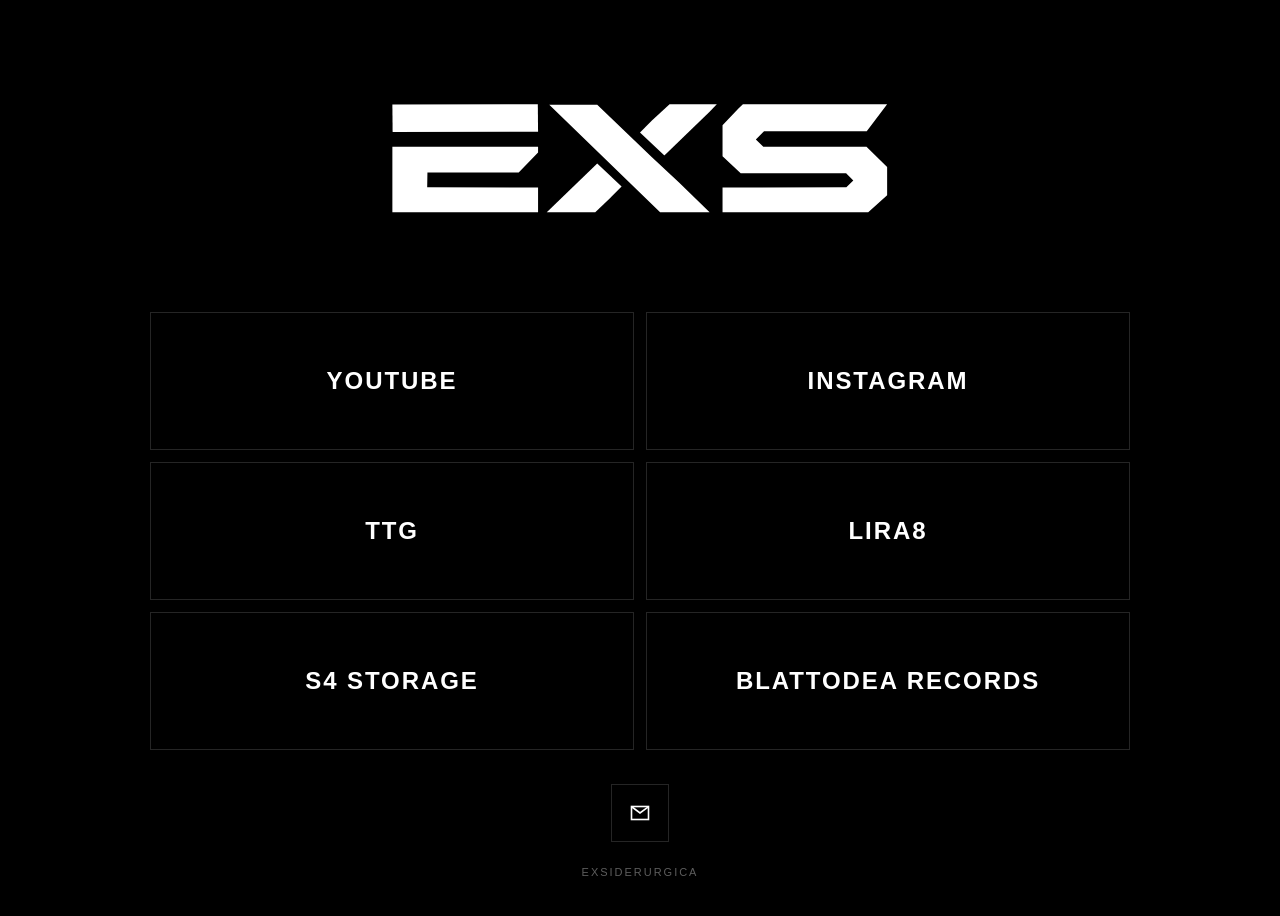
==== index.html @ e42df914 "fix: link Blattodea Records button" ====
<!doctype html>
<html lang="it">
<head>
  <meta charset="utf-8">
  <meta name="viewport" content="width=device-width, initial-scale=1, viewport-fit=cover">
  <meta name="theme-color" content="#000000">
  <title>Exsiderurgica</title>
  <style>
    :root{--bg:#000;--fg:#fff;--muted:#5d5d5d;--line:#252525}
    *{box-sizing:border-box}
    html,body{margin:0;min-height:100%;background:var(--bg);color:var(--fg)}
    body{font-family:Arial,Helvetica,sans-serif;display:flex;justify-content:center;padding:clamp(26px,5vw,64px) 18px 38px}
    main{width:min(980px,100%)}
    header{display:flex;justify-content:center;align-items:center;padding:4px 0 clamp(34px,6vw,64px)}
    .logo{display:block;width:min(680px,92vw);max-height:180px;object-fit:contain}
    .grid{display:grid;grid-template-columns:repeat(2,minmax(0,1fr));gap:12px}
    .project{position:relative;min-height:138px;border:1px solid var(--line);color:var(--fg);text-decoration:none;overflow:hidden;display:flex;align-items:center;justify-content:center;text-align:center;padding:26px 28px;font-size:clamp(17px,2vw,24px);font-weight:700;letter-spacing:.08em;isolation:isolate;transition:color .22s ease,border-color .22s ease,transform .22s ease}
    .project::before{content:"";position:absolute;inset:0;background:#fff;transform:scaleY(0);transform-origin:bottom;transition:transform .28s cubic-bezier(.2,.75,.25,1);z-index:-1}
    .project:hover,.project:focus-visible{color:#000;border-color:#fff;transform:translateY(-2px);outline:none}
    .project:hover::before,.project:focus-visible::before{transform:scaleY(1)}
    .contact{display:flex;justify-content:center;padding-top:34px}
    .mail{width:58px;height:58px;border:1px solid var(--line);display:grid;place-items:center;color:#fff;text-decoration:none;transition:background .22s ease,color .22s ease,border-color .22s ease,transform .22s ease}
    .mail:hover,.mail:focus-visible{background:#fff;color:#000;border-color:#fff;transform:translateY(-2px);outline:none}
    .mail svg{width:24px;height:24px;fill:none;stroke:currentColor;stroke-width:1.6;stroke-linecap:square;stroke-linejoin:miter}
    footer{color:var(--muted);text-align:center;font-size:11px;letter-spacing:.18em;text-transform:uppercase;padding-top:24px}
    @media (max-width:640px){body{padding:26px 13px 30px}header{padding-bottom:30px}.grid{grid-template-columns:1fr;gap:9px}.project{min-height:102px;padding:20px 22px}}
    @media (prefers-reduced-motion:reduce){*,*::before,*::after{transition:none!important}}
  </style>
</head>
<body>
  <main>
    <header><img class="logo" src="exs-logo.svg" alt="EXS"></header>
    <section class="grid" aria-label="Progetti Exsiderurgica">
      <a class="project" href="https://www.youtube.com/@exsiderurgica" target="_blank" rel="noopener noreferrer">YOUTUBE</a>
      <a class="project" href="https://www.instagram.com/exsiderurgica/" target="_blank" rel="noopener noreferrer">INSTAGRAM</a>
      <a class="project" href="https://exsiderurgica.github.io/turing-groovebox-site/" target="_blank" rel="noopener noreferrer">TTG</a>
      <a class="project" href="https://exsiderurgica.github.io/LIRA8-ANDROID-SITE/" target="_blank" rel="noopener noreferrer">LIRA8</a>
      <a class="project" href="https://exsiderurgica.github.io/S4-Storage-site/" target="_blank" rel="noopener noreferrer">S4 STORAGE</a>
      <a class="project" href="blattodea.html">BLATTODEA RECORDS</a>
    </section>
    <div class="contact">
      <a class="mail" href="mailto:exsiderurgica@gmail.com" aria-label="Scrivi a Exsiderurgica">
        <svg viewBox="0 0 24 24" aria-hidden="true"><rect x="3.5" y="5.5" width="17" height="13"></rect><path d="M4 6l8 6 8-6"></path></svg>
      </a>
    </div>
    <footer>Exsiderurgica</footer>
  </main>
</body>
</html>
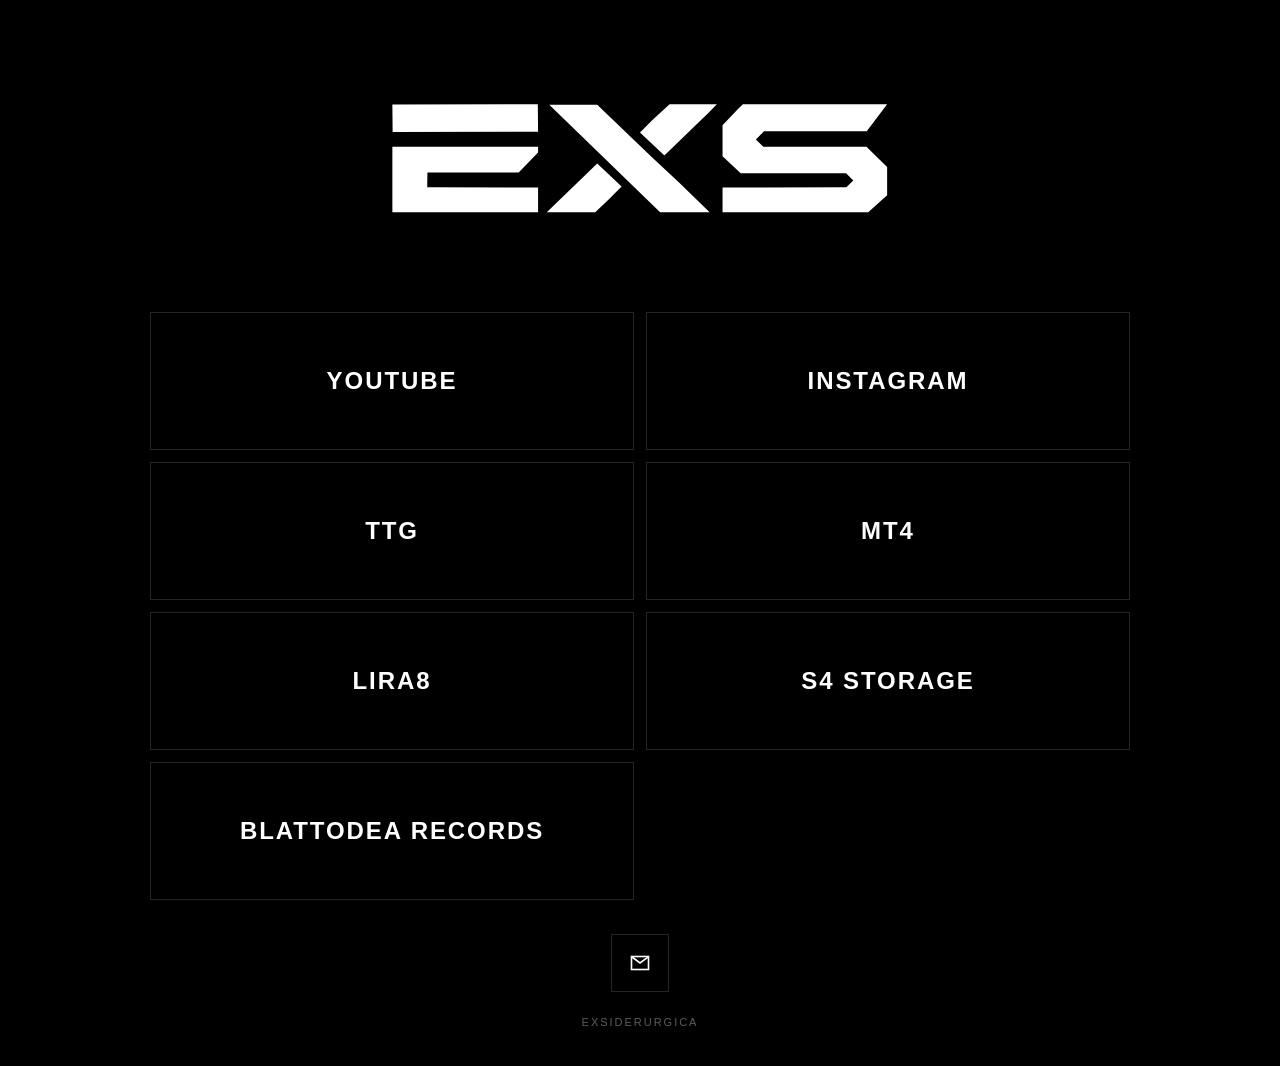
==== commit a0dd739a: "Add EXS MT4 directly after TTG on Exsiderurgica home hub" ====
--- a/index.html
+++ b/index.html
@@ -34,9 +34,10 @@
       <a class="project" href="https://www.youtube.com/@exsiderurgica" target="_blank" rel="noopener noreferrer">YOUTUBE</a>
       <a class="project" href="https://www.instagram.com/exsiderurgica/" target="_blank" rel="noopener noreferrer">INSTAGRAM</a>
       <a class="project" href="https://exsiderurgica.github.io/turing-groovebox-site/" target="_blank" rel="noopener noreferrer">TTG</a>
+      <a class="project" href="https://exsiderurgica.github.io/turing-groovebox-site/mt4/" target="_blank" rel="noopener noreferrer">MT4</a>
       <a class="project" href="https://exsiderurgica.github.io/LIRA8-ANDROID-SITE/" target="_blank" rel="noopener noreferrer">LIRA8</a>
       <a class="project" href="https://exsiderurgica.github.io/S4-Storage-site/" target="_blank" rel="noopener noreferrer">S4 STORAGE</a>
-      <a class="project" href="blattodea.html">BLATTODEA RECORDS</a>
+      <a class="project" href="https://blattodearecords.bandcamp.com/" target="_blank" rel="noopener noreferrer">BLATTODEA RECORDS</a>
     </section>
     <div class="contact">
       <a class="mail" href="mailto:exsiderurgica@gmail.com" aria-label="Scrivi a Exsiderurgica">
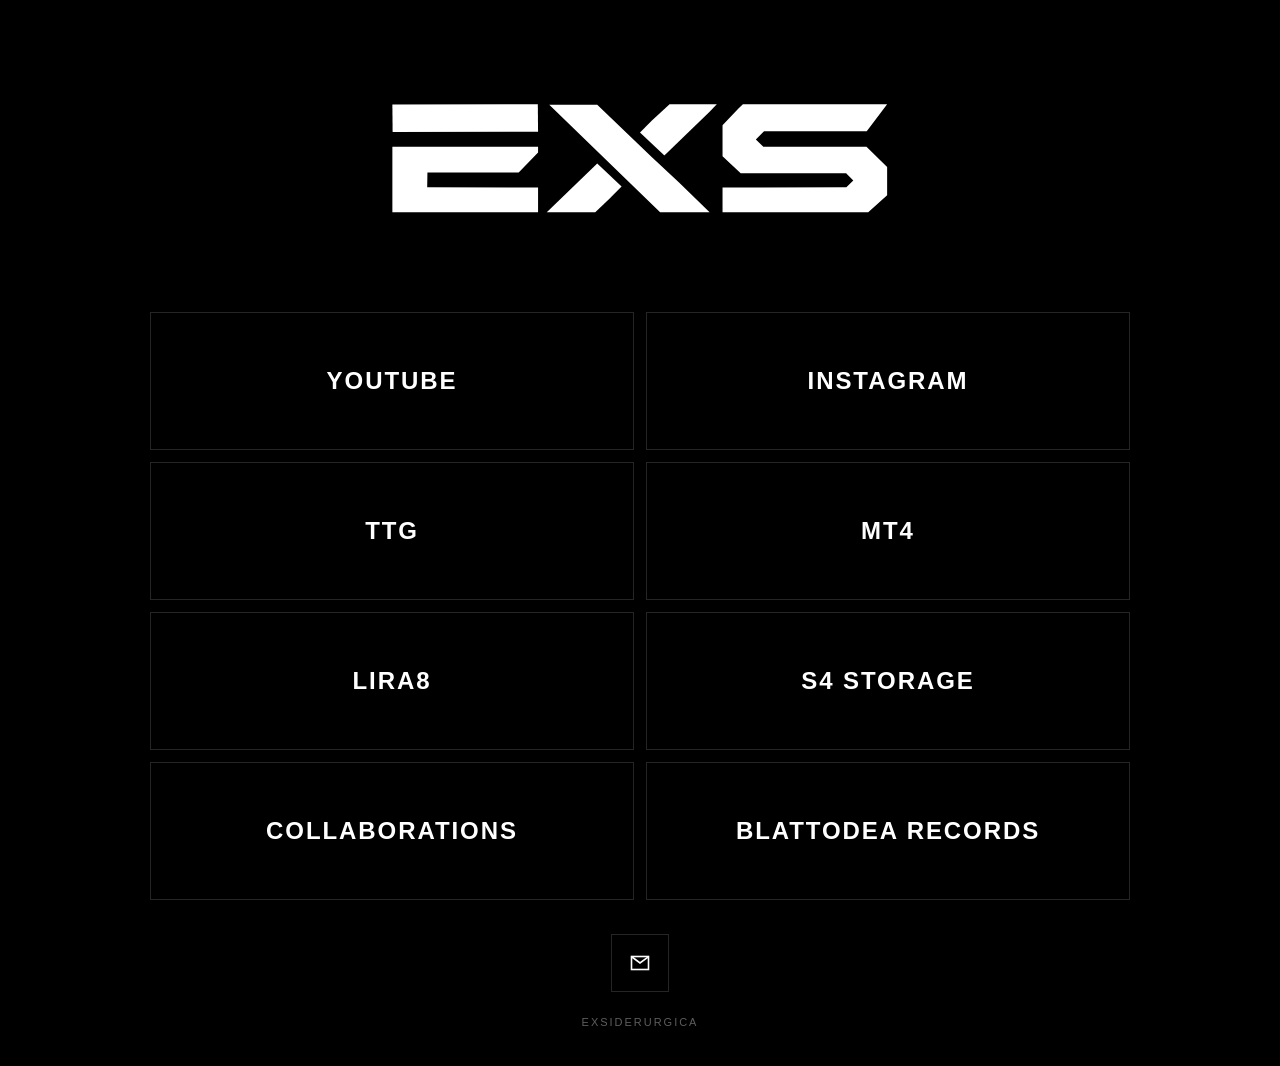
==== commit c38c57fe: "Link collaborations page from Exsiderurgica homepage" ====
--- a/index.html
+++ b/index.html
@@ -37,6 +37,7 @@
       <a class="project" href="https://exsiderurgica.github.io/turing-groovebox-site/mt4/" target="_blank" rel="noopener noreferrer">MT4</a>
       <a class="project" href="https://exsiderurgica.github.io/LIRA8-ANDROID-SITE/" target="_blank" rel="noopener noreferrer">LIRA8</a>
       <a class="project" href="https://exsiderurgica.github.io/S4-Storage-site/" target="_blank" rel="noopener noreferrer">S4 STORAGE</a>
+      <a class="project" href="collaborations.html">COLLABORATIONS</a>
       <a class="project" href="https://blattodearecords.bandcamp.com/" target="_blank" rel="noopener noreferrer">BLATTODEA RECORDS</a>
     </section>
     <div class="contact">
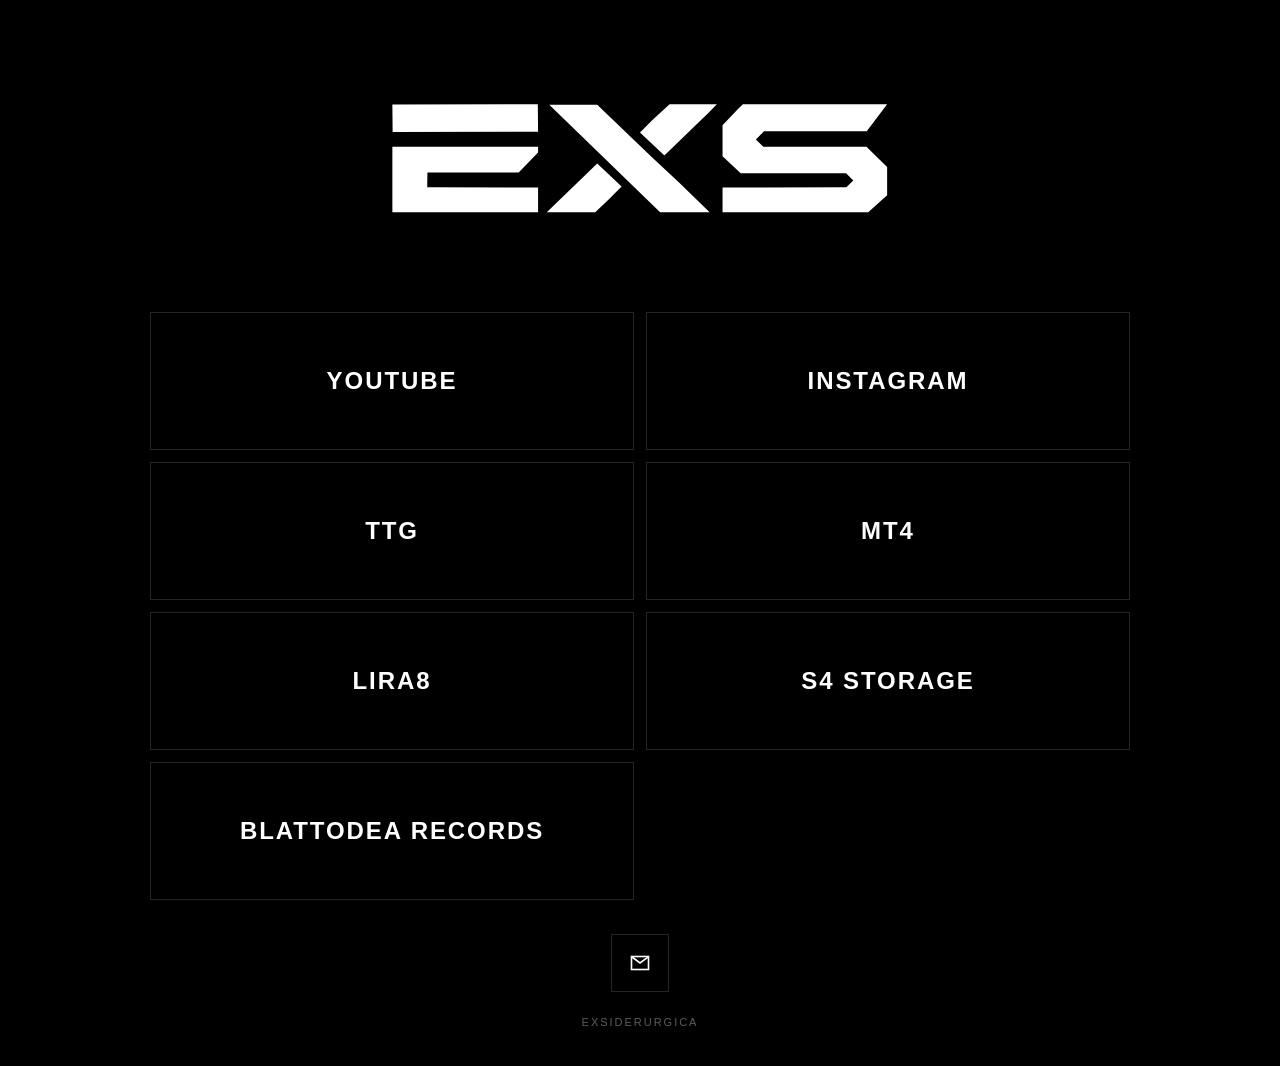
==== commit 21940d46: "Restore homepage before collaborations link" ====
--- a/index.html
+++ b/index.html
@@ -37,7 +37,6 @@
       <a class="project" href="https://exsiderurgica.github.io/turing-groovebox-site/mt4/" target="_blank" rel="noopener noreferrer">MT4</a>
       <a class="project" href="https://exsiderurgica.github.io/LIRA8-ANDROID-SITE/" target="_blank" rel="noopener noreferrer">LIRA8</a>
       <a class="project" href="https://exsiderurgica.github.io/S4-Storage-site/" target="_blank" rel="noopener noreferrer">S4 STORAGE</a>
-      <a class="project" href="collaborations.html">COLLABORATIONS</a>
       <a class="project" href="https://blattodearecords.bandcamp.com/" target="_blank" rel="noopener noreferrer">BLATTODEA RECORDS</a>
     </section>
     <div class="contact">
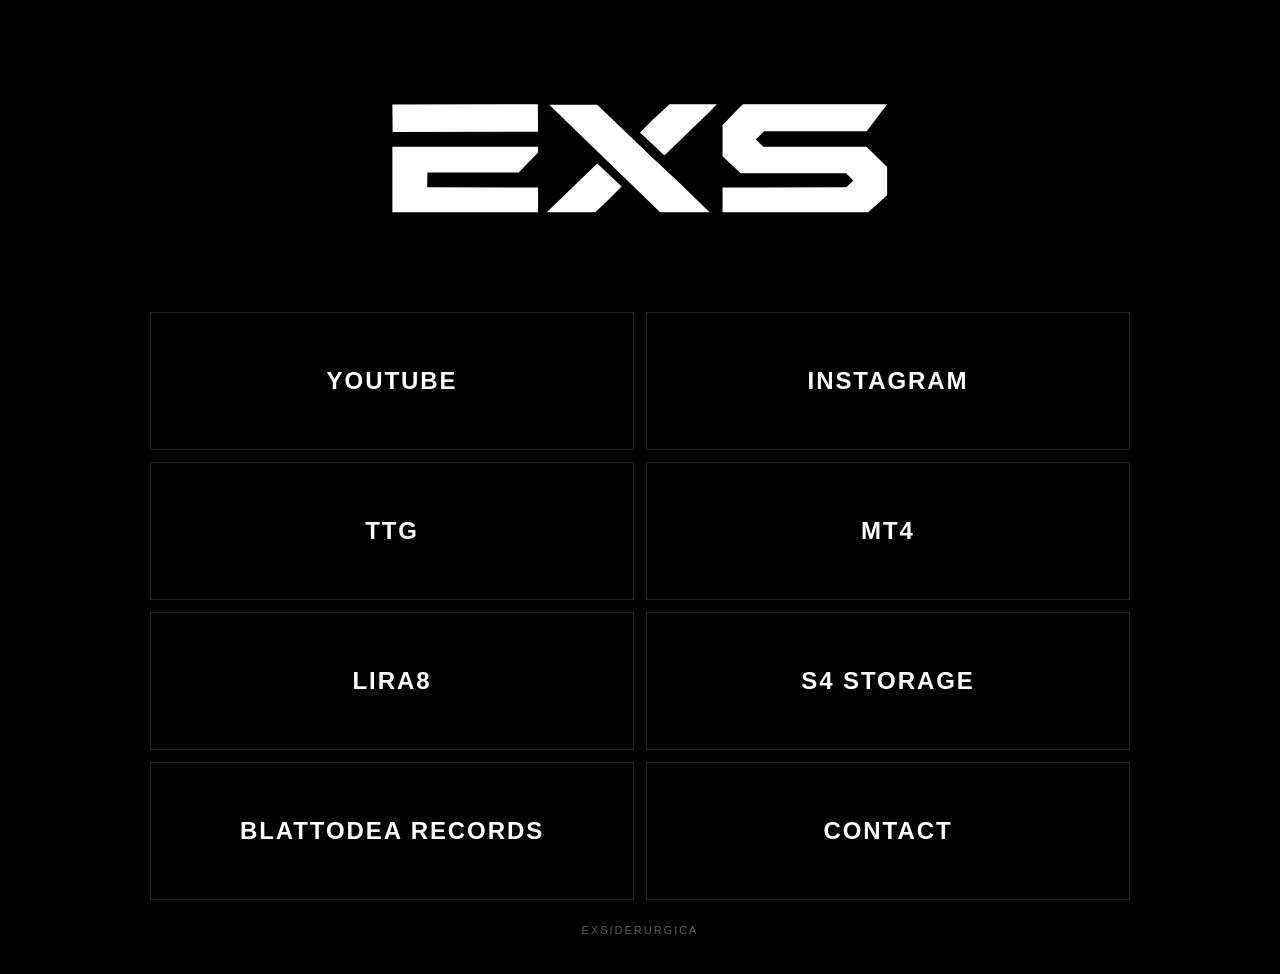
==== commit 1643f82d: "Replace mail icon with CONTACT project button" ====
--- a/index.html
+++ b/index.html
@@ -18,10 +18,6 @@
     .project::before{content:"";position:absolute;inset:0;background:#fff;transform:scaleY(0);transform-origin:bottom;transition:transform .28s cubic-bezier(.2,.75,.25,1);z-index:-1}
     .project:hover,.project:focus-visible{color:#000;border-color:#fff;transform:translateY(-2px);outline:none}
     .project:hover::before,.project:focus-visible::before{transform:scaleY(1)}
-    .contact{display:flex;justify-content:center;padding-top:34px}
-    .mail{width:58px;height:58px;border:1px solid var(--line);display:grid;place-items:center;color:#fff;text-decoration:none;transition:background .22s ease,color .22s ease,border-color .22s ease,transform .22s ease}
-    .mail:hover,.mail:focus-visible{background:#fff;color:#000;border-color:#fff;transform:translateY(-2px);outline:none}
-    .mail svg{width:24px;height:24px;fill:none;stroke:currentColor;stroke-width:1.6;stroke-linecap:square;stroke-linejoin:miter}
     footer{color:var(--muted);text-align:center;font-size:11px;letter-spacing:.18em;text-transform:uppercase;padding-top:24px}
     @media (max-width:640px){body{padding:26px 13px 30px}header{padding-bottom:30px}.grid{grid-template-columns:1fr;gap:9px}.project{min-height:102px;padding:20px 22px}}
     @media (prefers-reduced-motion:reduce){*,*::before,*::after{transition:none!important}}
@@ -38,12 +34,8 @@
       <a class="project" href="https://exsiderurgica.github.io/LIRA8-ANDROID-SITE/" target="_blank" rel="noopener noreferrer">LIRA8</a>
       <a class="project" href="https://exsiderurgica.github.io/S4-Storage-site/" target="_blank" rel="noopener noreferrer">S4 STORAGE</a>
       <a class="project" href="https://blattodearecords.bandcamp.com/" target="_blank" rel="noopener noreferrer">BLATTODEA RECORDS</a>
+      <a class="project" href="mailto:exsiderurgica@gmail.com">CONTACT</a>
     </section>
-    <div class="contact">
-      <a class="mail" href="mailto:exsiderurgica@gmail.com" aria-label="Scrivi a Exsiderurgica">
-        <svg viewBox="0 0 24 24" aria-hidden="true"><rect x="3.5" y="5.5" width="17" height="13"></rect><path d="M4 6l8 6 8-6"></path></svg>
-      </a>
-    </div>
     <footer>Exsiderurgica</footer>
   </main>
 </body>
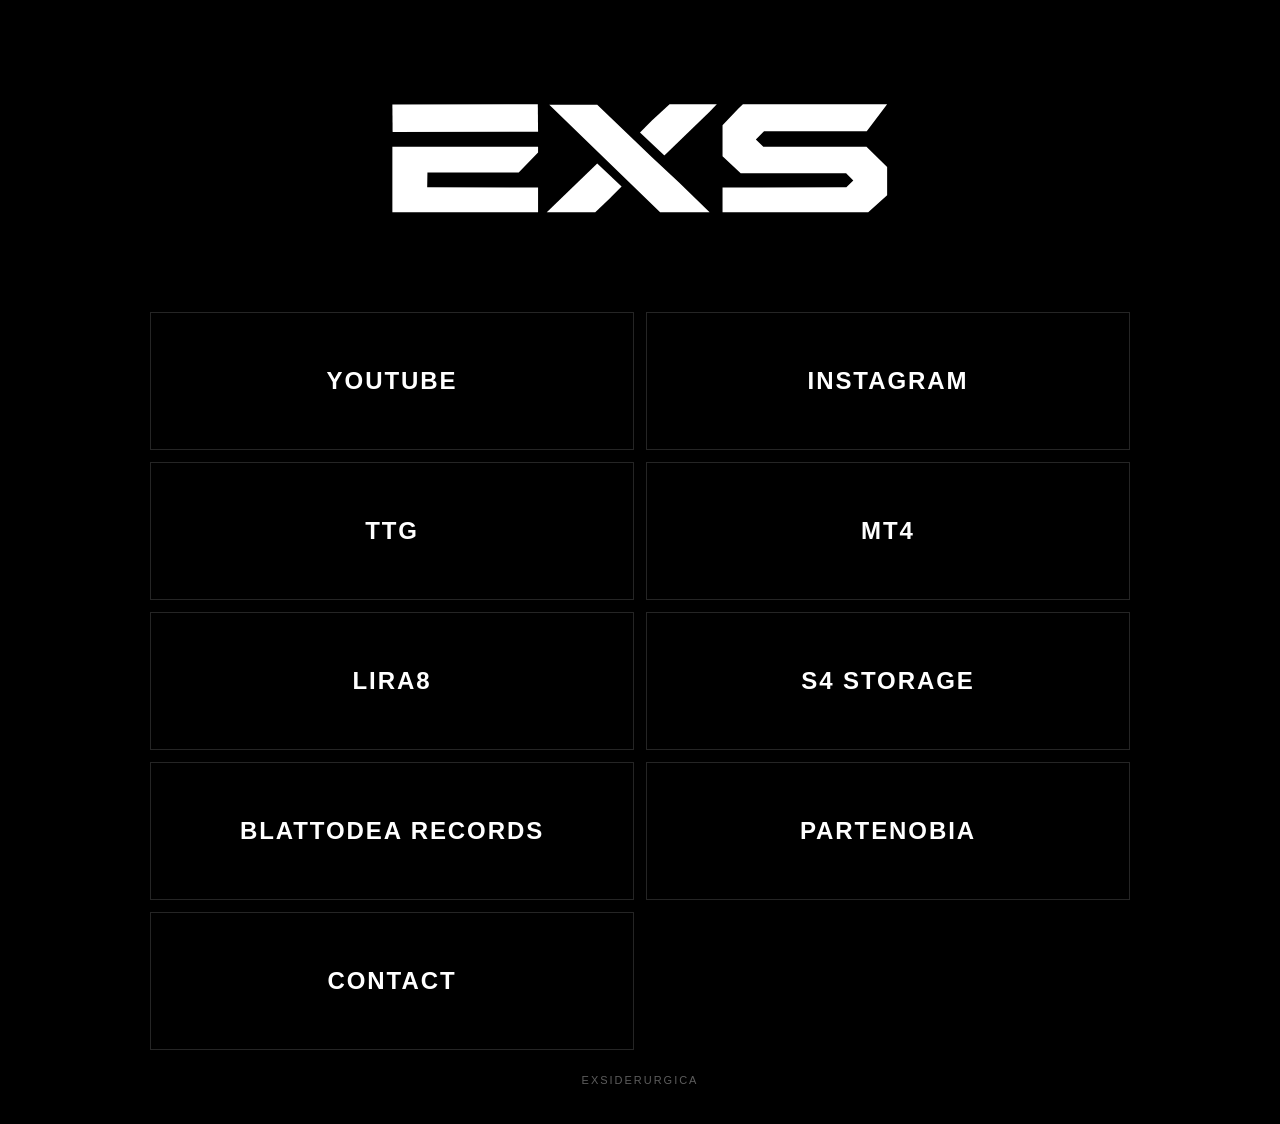
==== commit 6ddeee2c: "Add PARTENOBIA game link before Contact" ====
--- a/index.html
+++ b/index.html
@@ -34,6 +34,7 @@
       <a class="project" href="https://exsiderurgica.github.io/LIRA8-ANDROID-SITE/" target="_blank" rel="noopener noreferrer">LIRA8</a>
       <a class="project" href="https://exsiderurgica.github.io/S4-Storage-site/" target="_blank" rel="noopener noreferrer">S4 STORAGE</a>
       <a class="project" href="https://blattodearecords.bandcamp.com/" target="_blank" rel="noopener noreferrer">BLATTODEA RECORDS</a>
+      <a class="project" href="https://exsiderurgica.github.io/PARTENOBIA-SITE/" target="_blank" rel="noopener noreferrer">PARTENOBIA</a>
       <a class="project" href="mailto:exsiderurgica@gmail.com">CONTACT</a>
     </section>
     <footer>Exsiderurgica</footer>
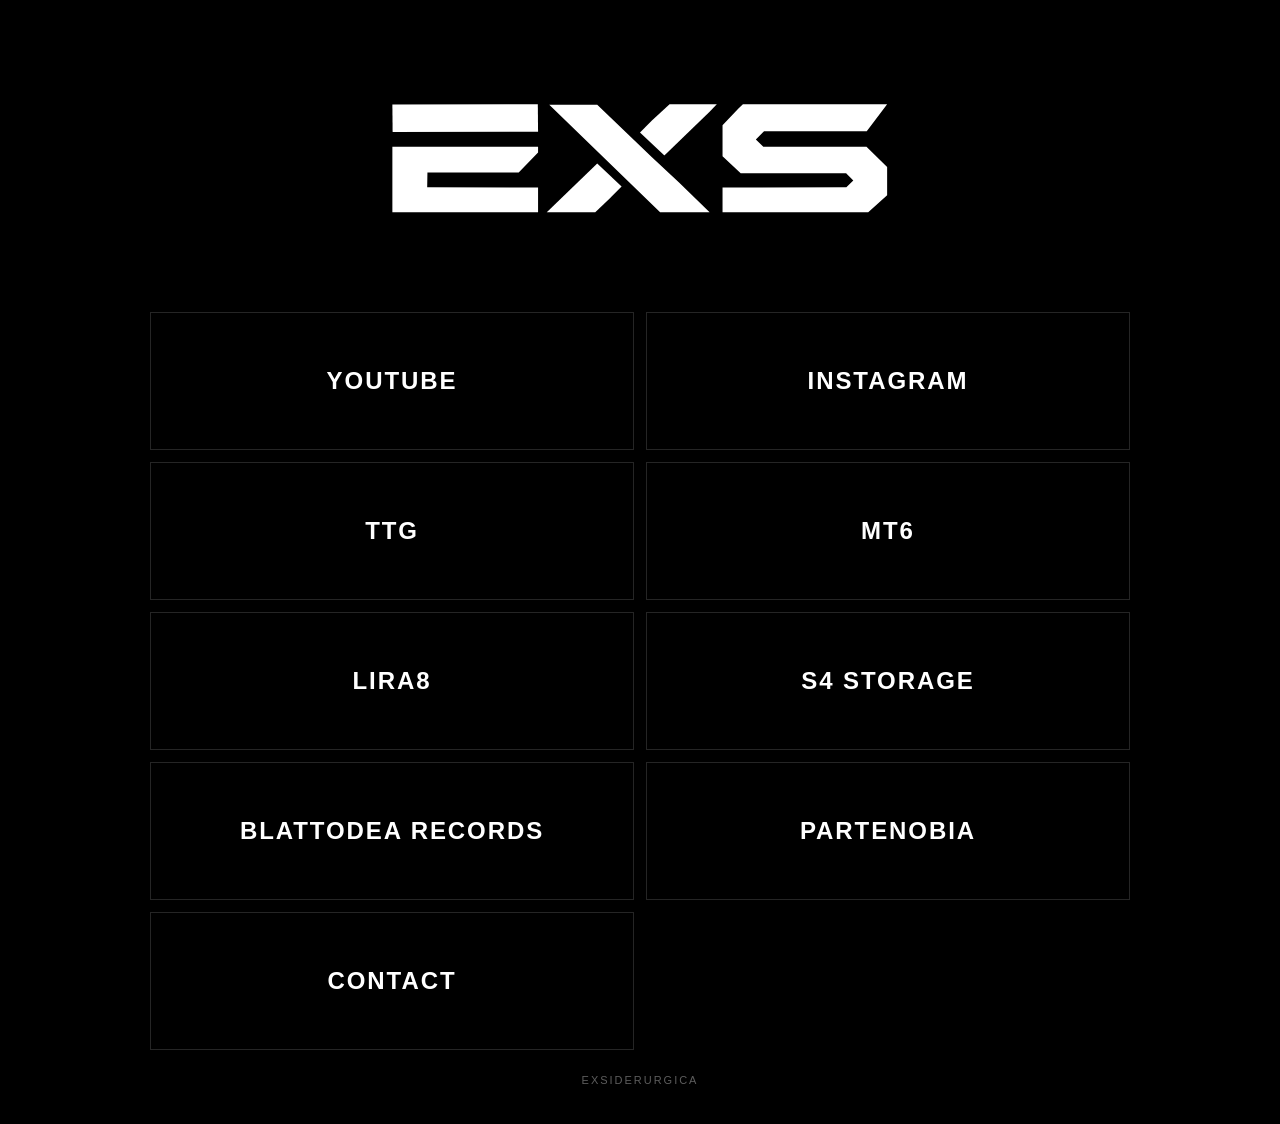
==== commit cae414ed: "Rename MT4 homepage button to MT6 (label only)" ====
--- a/index.html
+++ b/index.html
@@ -30,7 +30,7 @@
       <a class="project" href="https://www.youtube.com/@exsiderurgica" target="_blank" rel="noopener noreferrer">YOUTUBE</a>
       <a class="project" href="https://www.instagram.com/exsiderurgica/" target="_blank" rel="noopener noreferrer">INSTAGRAM</a>
       <a class="project" href="https://exsiderurgica.github.io/turing-groovebox-site/" target="_blank" rel="noopener noreferrer">TTG</a>
-      <a class="project" href="https://exsiderurgica.github.io/turing-groovebox-site/mt4/" target="_blank" rel="noopener noreferrer">MT4</a>
+      <a class="project" href="https://exsiderurgica.github.io/turing-groovebox-site/mt4/" target="_blank" rel="noopener noreferrer">MT6</a>
       <a class="project" href="https://exsiderurgica.github.io/LIRA8-ANDROID-SITE/" target="_blank" rel="noopener noreferrer">LIRA8</a>
       <a class="project" href="https://exsiderurgica.github.io/S4-Storage-site/" target="_blank" rel="noopener noreferrer">S4 STORAGE</a>
       <a class="project" href="https://blattodearecords.bandcamp.com/" target="_blank" rel="noopener noreferrer">BLATTODEA RECORDS</a>
